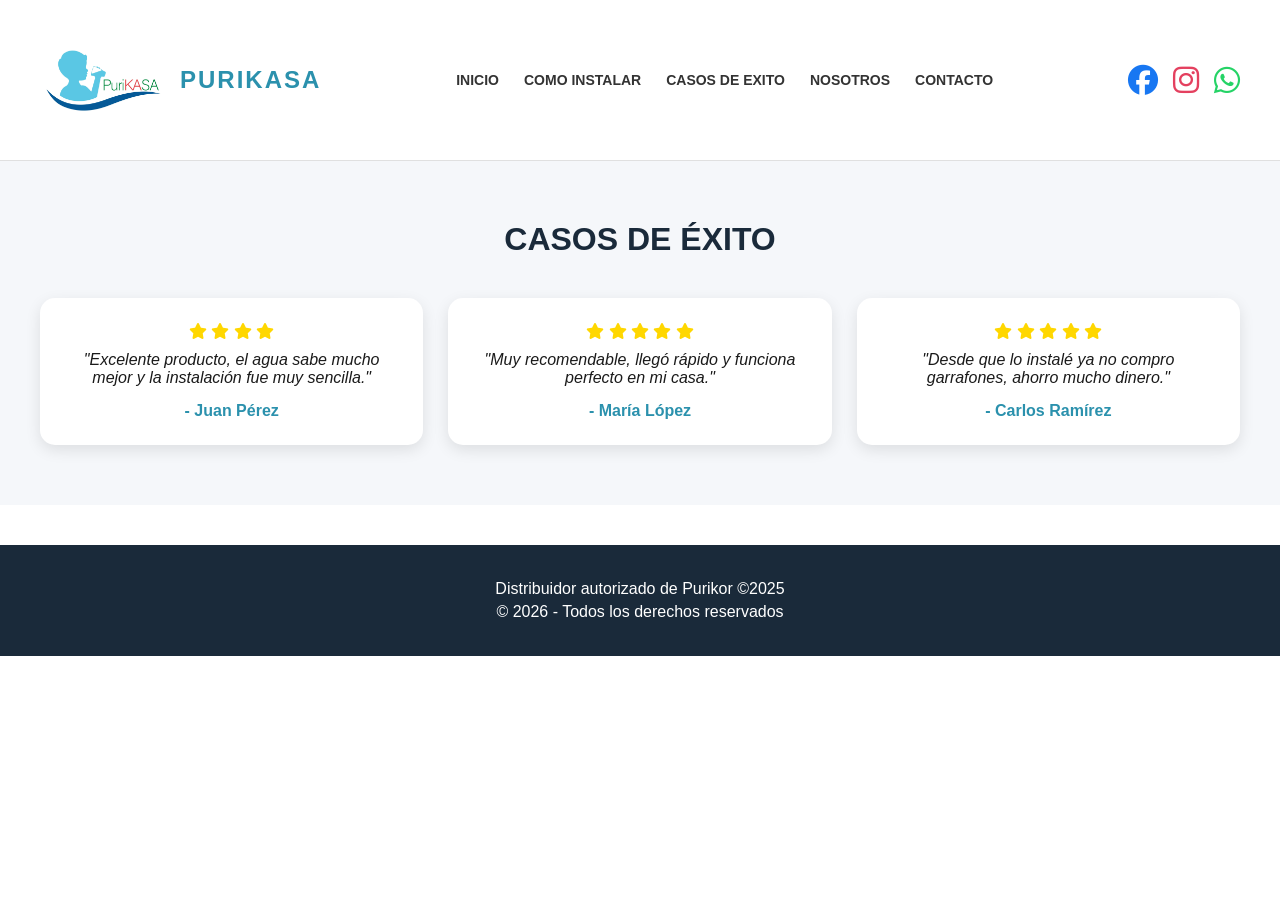
==== casos.html @ cea9dd1e "subida inicial del sitio web" ====
<!DOCTYPE html>
<html lang="es">
<head>
  <meta charset="UTF-8">
  <meta name="viewport" content="width=device-width, initial-scale=1.0">
  <title>Purikor - Casos de exito</title>

  <link rel="stylesheet" href="assets/css/casos.css">
  <link rel="stylesheet" href="https://cdnjs.cloudflare.com/ajax/libs/font-awesome/6.5.0/css/all.min.css">
</head>

<body>

  <!-- NAVBAR -->
  <header>
    <nav class="navbar">
      <div class="logo-container">
        <img src="assets/img/logo.jpg" alt="Purikor" class="logo">
        <span class="logo-text">PURIKASA</span>
      </div>

      <ul class="nav-links">
        <li><a href="index.html">INICIO</a></li>
        <li><a href="instalacion.html">COMO INSTALAR</a></li>
        <li><a href="casos.html">CASOS DE EXITO</a></li>
        <li><a href="nosotros.html">NOSOTROS</a></li>
        <li><a href="contacto.html">CONTACTO</a></li>
      </ul>

      <div class="nav-icons">
        <div style="display: flex; gap: 15px;">
          <a href="https://www.facebook.com/profile.php?id=61576988856182" target="_blank">
            <i class="fab fa-facebook" style="font-size: 30px; color: #1877F2;"></i>
          </a>

          <a href="https://www.instagram.com/purikasamxr/" target="_blank">
            <i class="fab fa-instagram" style="font-size: 30px; color: #E4405F;"></i>
          </a>

          <a href="https://wa.me/525529411623" target="_blank">
            <i class="fab fa-whatsapp" style="font-size: 30px; color: #25D366;"></i>
          </a>
        </div>
      </div>
    </nav>
  </header>

  

  <section class="casos">
  <h2 class="casos-title">CASOS DE ÉXITO</h2>

  <div class="casos-grid">

    <div class="caso-card">
      <div class="estrellas">
        <i class="fas fa-star"></i>
        <i class="fas fa-star"></i>
        <i class="fas fa-star"></i>
        <i class="fas fa-star"></i>
       
      </div>
      <p class="comentario">
        "Excelente producto, el agua sabe mucho mejor y la instalación fue muy sencilla."
      </p>
      <span class="cliente">- Juan Pérez</span>
    </div>

    <div class="caso-card">
      <div class="estrellas">
        <i class="fas fa-star"></i>
        <i class="fas fa-star"></i>
        <i class="fas fa-star"></i>
        <i class="fas fa-star"></i>
        <i class="fas fa-star"></i>
      </div>
      <p class="comentario">
        "Muy recomendable, llegó rápido y funciona perfecto en mi casa."
      </p>
      <span class="cliente">- María López</span>
    </div>

    <div class="caso-card">
      <div class="estrellas">
        <i class="fas fa-star"></i>
        <i class="fas fa-star"></i>
        <i class="fas fa-star"></i>
        <i class="fas fa-star"></i>
        <i class="fas fa-star"></i>
      </div>
      <p class="comentario">
        "Desde que lo instalé ya no compro garrafones, ahorro mucho dinero."
      </p>
      <span class="cliente">- Carlos Ramírez</span>
    </div>

  </div>
</section>

  <!-- FOOTER -->
  <footer>
    <p>Distribuidor autorizado de Purikor ©2025</p>
    <p>&copy; 2026 - Todos los derechos reservados</p>
  </footer>


</body>
</html>
---- assets/css/casos.css ----
/* ================= GLOBALES ================= */
* {
  margin: 0;
  padding: 0;
  box-sizing: border-box;
}

body {
  font-family: 'Arial', 'Helvetica', sans-serif;
  color: #1a1a1a;
  background-color: #fff;
}

/* ================= NAVBAR (estilo Purikor) ================= */
.navbar {
  display: flex;
  justify-content: space-between;
  align-items: center;
  padding: 15px 40px;
  background-color: #ffffff;
  border-bottom: 1px solid #e0e0e0;
  flex-wrap: wrap;
  gap: 20px;
}

.logo-container {
  display: flex;
  align-items: center;
  gap: 10px;
}

.logo {
  width: 130px;
  height: auto;
}

.logo-text {
  font-size: 24px;
  font-weight: bold;
  color: #2B91AD;
  letter-spacing: 2px;
}

.nav-links {
  list-style: none;
  display: flex;
  gap: 25px;
  flex-wrap: wrap;
}

.nav-links li a {
  text-decoration: none;
  color: #333;
  font-weight: 600;
  font-size: 14px;
  transition: color 0.3s;
}

.nav-links li a:hover {
  color: #2B91AD;
}

.nav-icons {
  display: flex;
  gap: 15px;
}

.icon-link {
  text-decoration: none;
  font-size: 20px;
  color: #333;
}

/* ================= HERO BANNER CON FONDO BORROSO ================= */
.hero {
  display: flex;
  justify-content: space-between;
  align-items: center;
  padding: 60px 40px;
  position: relative;
  overflow: hidden;
  min-height: 500px;
  flex-wrap: wrap;
  gap: 40px;
}

/* Imagen de fondo borrosa */
.hero::before {
  content: "";
  position: absolute;
  top: 0;
  left: 0;
  width: 100%;
  height: 100%;
  background-image: url("../img/instalacion.jpeg");
  background-size: cover;
  background-position: center;
  background-repeat: no-repeat;
  filter: blur(8px);
  transform: scale(1.05);
  z-index: 0;
}

/* Capa oscura encima de la imagen borrosa (mejora legibilidad) */
.hero::after {
  content: "";
  position: absolute;
  top: 0;
  left: 0;
  width: 100%;
  height: 100%;
  background: rgba(248, 246, 246, 0.133);
  z-index: 1;
}

/* Asegurar que el contenido esté encima del fondo */
.hero-content,
.hero-image {
  position: relative;
  z-index: 2;
}

.hero-content {
  flex: 1;
  min-width: 280px;
}

.years-badge {
  display: inline-flex;
  align-items: baseline;
  gap: 8px;
  background: rgba(255, 255, 255, 0.9);
  padding: 8px 16px;
  border-radius: 30px;
  margin-bottom: 20px;
}


.hero-title {
  font-size: 56px;
  font-weight: bold;
  line-height: 1.2;
  margin-bottom: 20px;
  color: #ffffff;
  text-shadow: 2px 2px 4px rgba(253, 244, 244, 0.3);
}
.hero-subtitle {
  font-size: 35px;
  
  line-height: 1.2;
  margin-bottom: 10px;
  color: #ffffff;
  text-shadow: 2px 2px 4px rgba(253, 244, 244, 0.3);
}
.hero-tags {
  margin-bottom: 25px;
}

.tag {
  background: #2B91AD;
  color: white;
  padding: 5px 15px;
  border-radius: 20px;
  font-size: 14px;
  font-weight: bold;
}

.hero-buttons {
  display: flex;
  gap: 15px;
  margin-bottom: 25px;
  flex-wrap: wrap;
}

.btn {
  padding: 12px 30px;
  border: none;
  border-radius: 30px;
  font-size: 14px;
  font-weight: bold;
  cursor: pointer;
  transition: transform 0.2s, box-shadow 0.2s;
}

.btn-primary {
  background: #2B91AD;
  color: white;
}

.btn-primary:hover {
  background: #237a91;
  transform: translateY(-2px);
}

.btn-secondary {
  background: transparent;
  color: #2B91AD;
  border: 2px solid #2B91AD;
  background: rgba(255,255,255,0.9);
}

.btn-secondary:hover {
  background: #2B91AD;
  color: white;
  transform: translateY(-2px);
}



.hero-image {
  flex: 1;
  text-align: center;
  min-width: 280px;
}

.hero-image img {
  max-width: 100%;
  height: auto;
  max-height: 350px;
  filter: drop-shadow(0 10px 20px rgba(0,0,0,0.3));
}

/* ================= CASOS DE EXITO ================= */
.casos {
  padding: 60px 40px;
  background: #f5f7fa;
  text-align: center;
}

.casos-title {
  font-size: 32px;
  margin-bottom: 40px;
  color: #1A2A3A;
}

.casos-grid {
  display: grid;
  grid-template-columns: repeat(auto-fit, minmax(250px, 1fr));
  gap: 25px;
}

.caso-card {
  background: white;
  padding: 25px;
  border-radius: 15px;
  box-shadow: 0 5px 15px rgba(0,0,0,0.1);
  transition: transform 0.3s;
}

.caso-card:hover {
  transform: translateY(-5px);
}

.estrellas {
  color: #FFD700;
  margin-bottom: 10px;
}

.comentario {
  font-style: italic;
  margin-bottom: 15px;
}

.cliente {
  font-weight: bold;
  color: #2B91AD;
}

/* ================= FOOTER ================= */
footer {
  text-align: center;
  padding: 30px 20px;
  background-color: #1a2a3a;
  color: #fff;
  margin-top: 40px;
}

footer p {
  margin: 5px 0;
}

/* ================= RESPONSIVE ================= */
@media (max-width: 1024px) {
  .hero-title {
    font-size: 40px;
  }
  
  .navbar {
    padding: 15px 20px;
  }
}

@media (max-width: 768px) {
  .navbar {
    flex-direction: column;
    align-items: center;
  }
  
  .nav-links {
    justify-content: center;
  }
  
  .hero {
    flex-direction: column;
    text-align: center;
    padding: 40px 20px;
  }
  
  .hero-buttons {
    justify-content: center;
  }
  
  .years-badge {
    justify-content: center;
  }
  
  .hero-title {
    font-size: 32px;
  }
  
  .slide-track {
    animation: scroll 90s linear infinite;
  }
  
  


/* Feedback visual para toque en celular */
@media (max-width: 413px) {
  .slider {
    transition: opacity 0.2s ease;
    cursor: pointer;
  }
  
  .slider:active {
    opacity: 0.8;
  }
  
  /* Mejorar área táctil */
  .slide {
    padding: 0 3px;
  }
  
  .slide img {
    pointer-events: none;
  }
}}
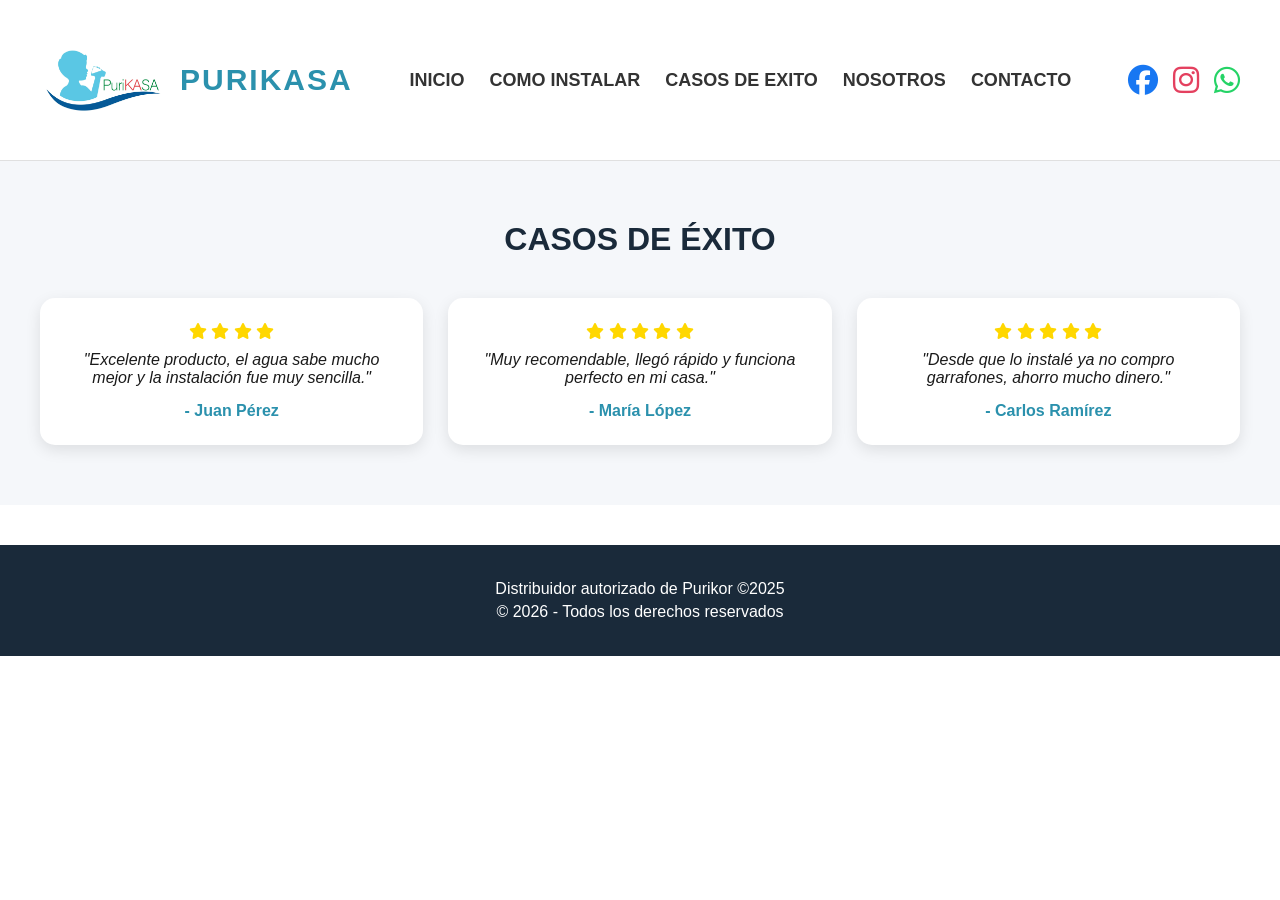
==== commit afdaf886: "Se actualiza todo" ====
--- a/casos.html
+++ b/casos.html
@@ -3,7 +3,7 @@
 <head>
   <meta charset="UTF-8">
   <meta name="viewport" content="width=device-width, initial-scale=1.0">
-  <title>Purikor - Casos de exito</title>
+  <title>Purikasa - Casos de exito</title>
 
   <link rel="stylesheet" href="assets/css/casos.css">
   <link rel="stylesheet" href="https://cdnjs.cloudflare.com/ajax/libs/font-awesome/6.5.0/css/all.min.css">
--- a/assets/css/casos.css
+++ b/assets/css/casos.css
@@ -35,7 +35,7 @@
 }
 
 .logo-text {
-  font-size: 24px;
+  font-size: 30px;
   font-weight: bold;
   color: #2B91AD;
   letter-spacing: 2px;
@@ -52,7 +52,7 @@
   text-decoration: none;
   color: #333;
   font-weight: 600;
-  font-size: 14px;
+  font-size: 18px;
   transition: color 0.3s;
 }
 
